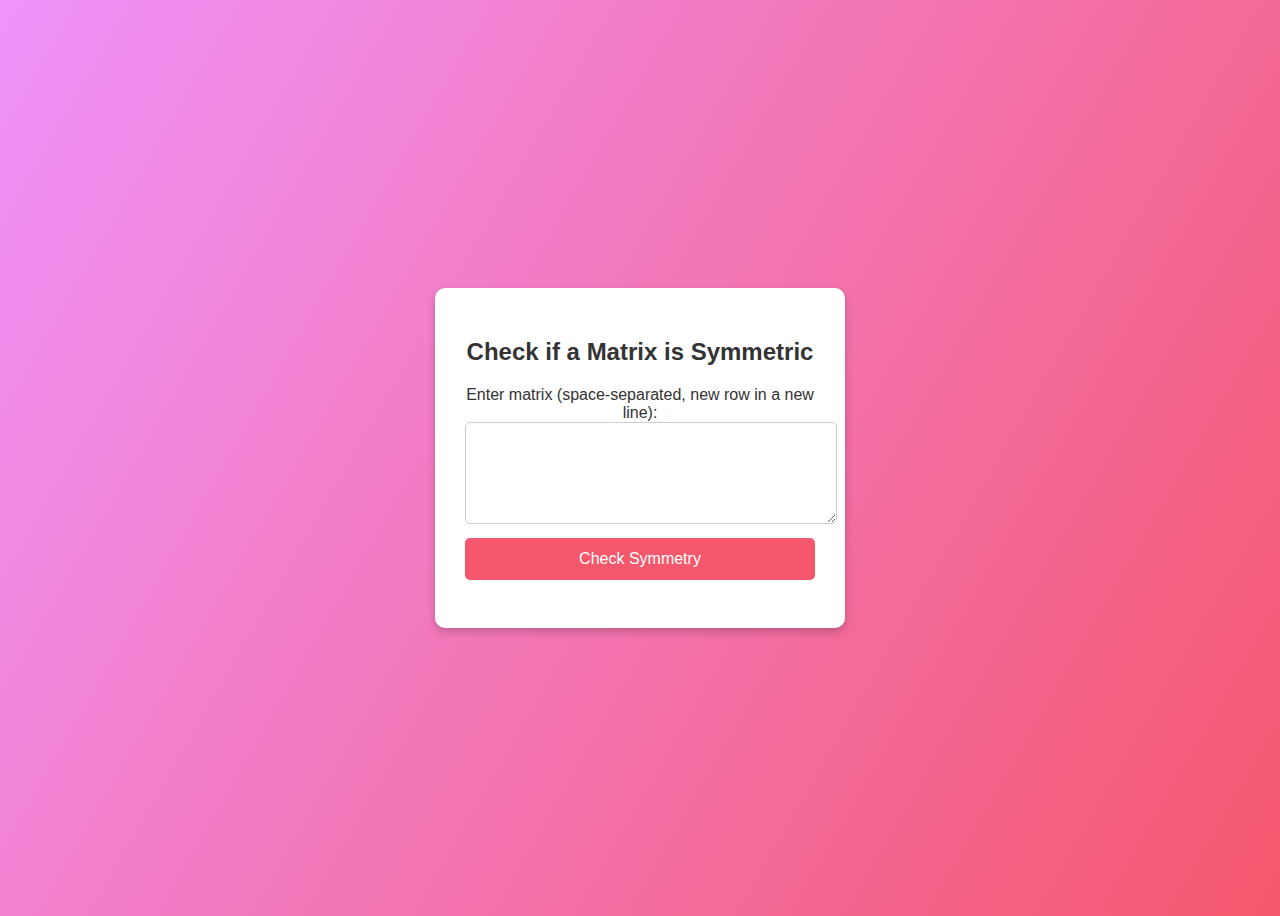
==== JavaScript/Matrix.html @ 302b3ec3 "JavaScript" ====
<!DOCTYPE html>
<html lang="en">
<head>
    <meta charset="UTF-8">
    <meta name="viewport" content="width=device-width, initial-scale=1.0">
    <title>Symmetric Matrix Checker</title>
    <style>
        body {
            font-family: Arial, sans-serif;
            text-align: center;
            background: linear-gradient(120deg, #f093fb, #f5576c);
            height: 100vh;
            display: flex;
            flex-direction: column;
            justify-content: center;
            align-items: center;
            color: white;
        }
        .container {
            background: white;
            padding: 30px;
            border-radius: 10px;
            box-shadow: 0 4px 8px rgba(0, 0, 0, 0.2);
            width: 350px;
            text-align: center;
            color: #333;
        }
        h2 {
            margin-bottom: 20px;
        }
        textarea {
            width: 100%;
            padding: 10px;
            border: 1px solid #ccc;
            border-radius: 5px;
            font-size: 14px;
        }
        button {
            background: #f5576c;
            color: white;
            border: none;
            padding: 12px;
            width: 100%;
            font-size: 16px;
            border-radius: 5px;
            cursor: pointer;
            transition: 0.3s;
            margin-top: 10px;
        }
        button:hover {
            background: #d6455a;
        }
        #result {
            margin-top: 15px;
            font-weight: bold;
        }
    </style>
</head>
<body>
    <div class="container">
        <h2>Check if a Matrix is Symmetric</h2>
        <label>Enter matrix (space-separated, new row in a new line):</label>
        <textarea id="matrixInput" rows="5"></textarea>
        <button onclick="checkSymmetry()">Check Symmetry</button>
        <h3 id="result"></h3>
    </div>

    <script>
        function checkSymmetry() {
            let input = document.getElementById("matrixInput").value.trim();
            let rows = input.split("\n");
            let matrix = rows.map(row => row.split(" ").map(Number));
            let n = matrix.length;

            for (let row of matrix) {
                if (row.length !== n) {
                    document.getElementById("result").textContent = "Matrix is not square!";
                    document.getElementById("result").style.color = "red";
                    return;
                }
            }

            let isSymmetric = true;
            for (let i = 0; i < n; i++) {
                for (let j = 0; j < n; j++) {
                    if (matrix[i][j] !== matrix[j][i]) {
                        isSymmetric = false;
                        break;
                    }
                }
            }

            document.getElementById("result").textContent = isSymmetric 
                ? "The matrix is symmetric!" 
                : "The matrix is NOT symmetric!";
            document.getElementById("result").style.color = isSymmetric ? "green" : "red";
        }
    </script>
</body>
</html>
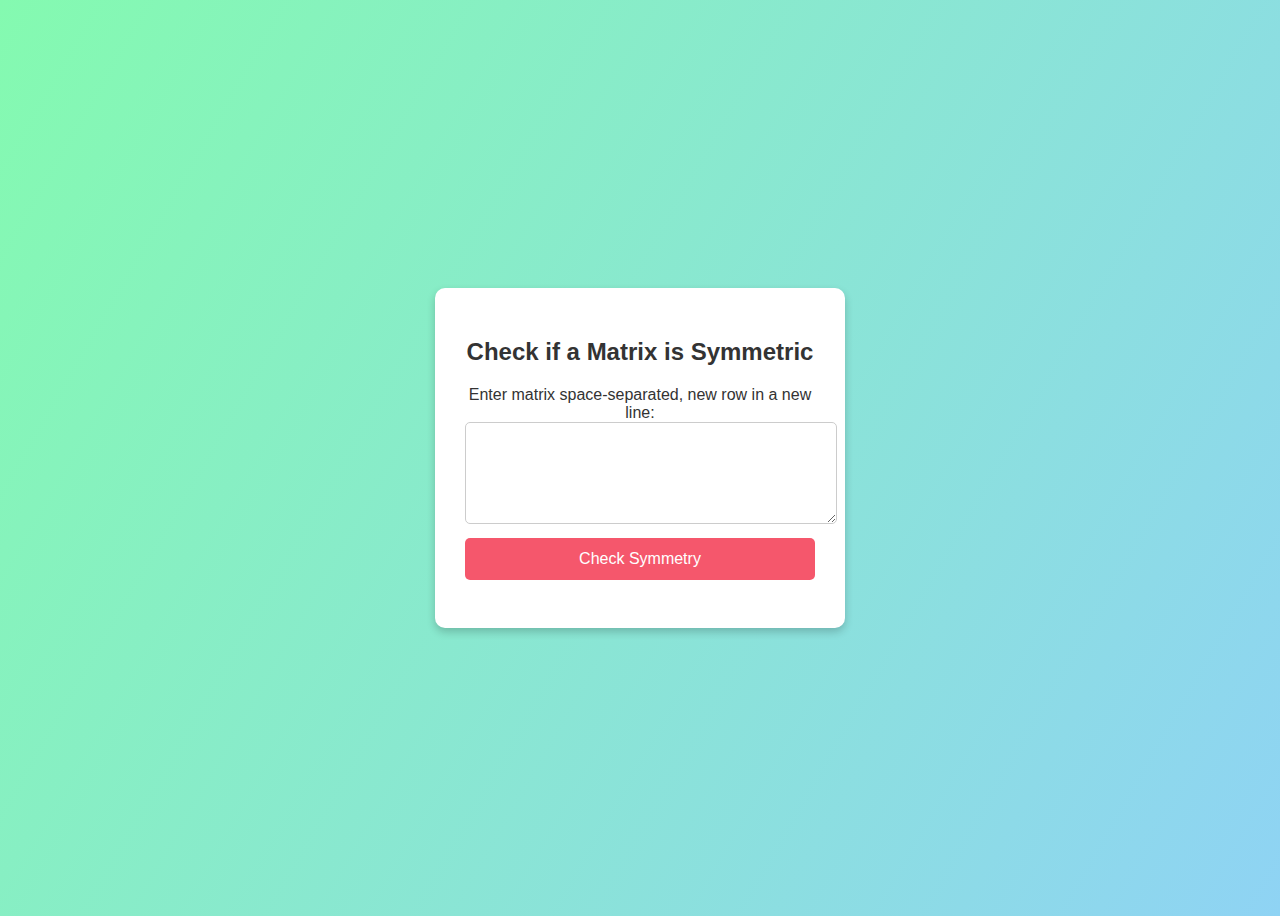
==== commit 0c2a7c6f: "04-04" ====
--- a/JavaScript/Matrix.html
+++ b/JavaScript/Matrix.html
@@ -8,7 +8,7 @@
         body {
             font-family: Arial, sans-serif;
             text-align: center;
-            background: linear-gradient(120deg, #f093fb, #f5576c);
+            background: linear-gradient(120deg, #84fab0, #8fd3f4);
             height: 100vh;
             display: flex;
             flex-direction: column;
@@ -59,7 +59,7 @@
 <body>
     <div class="container">
         <h2>Check if a Matrix is Symmetric</h2>
-        <label>Enter matrix (space-separated, new row in a new line):</label>
+        <label>Enter matrix space-separated, new row in a new line:</label>
         <textarea id="matrixInput" rows="5"></textarea>
         <button onclick="checkSymmetry()">Check Symmetry</button>
         <h3 id="result"></h3>
